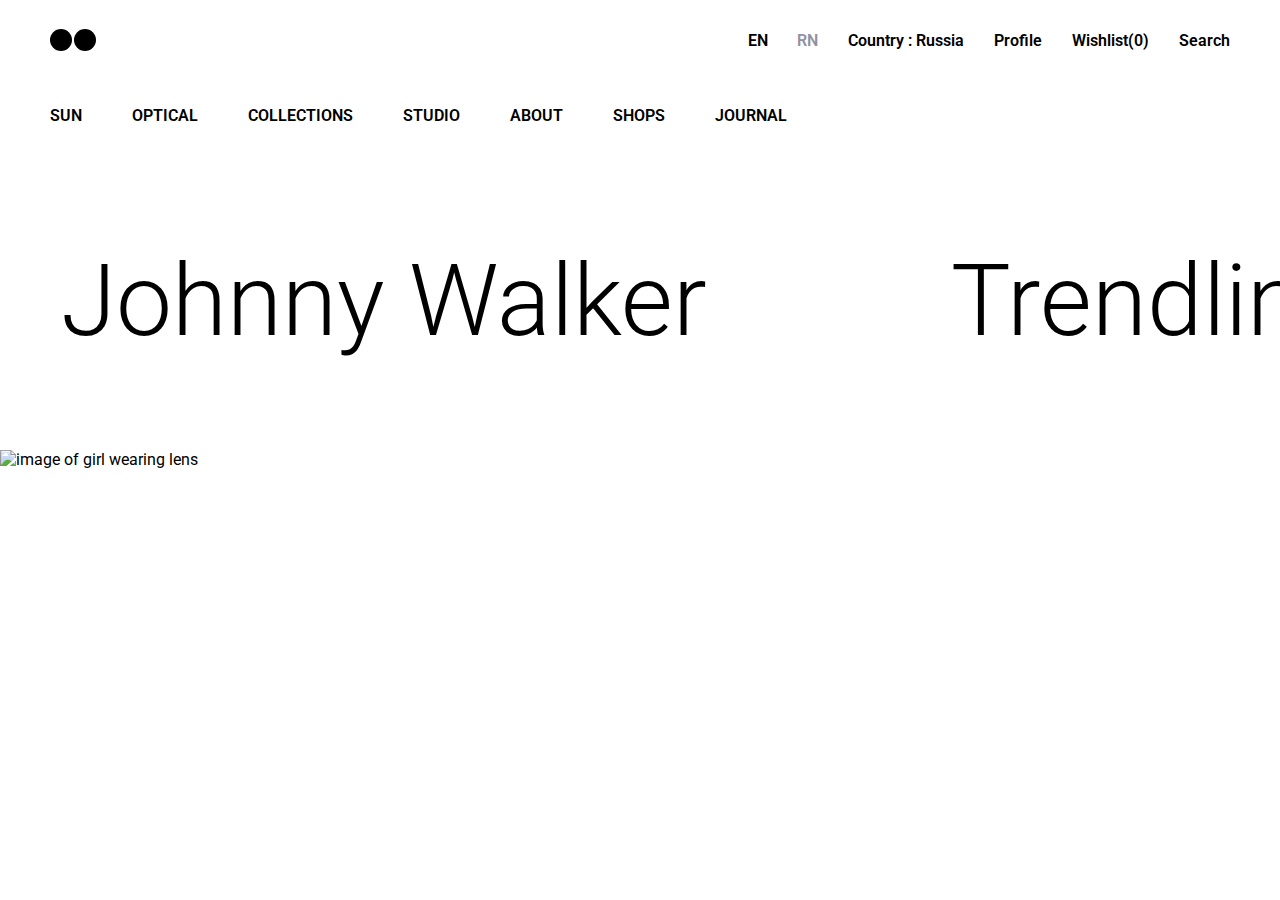
==== Day11-Project-3/day11.html @ 5ed3c9ab "First Commit" ====
<!DOCTYPE html>
<html lang="en">
<head>
    <meta charset="UTF-8">
    <meta name="viewport" content="width=device-width, initial-scale=1.0">
    <title>Project-3</title>
   
    <link rel="stylesheet" href="day11.css">
</head>
<body>
    <div id="main">
        <div id="nav">
            <div id="nav-part1">
               <div class="gola"></div>
               <div class="gola"></div>
            </div>
            <div id="nav-part2">
                <h4>EN <span>RN</span></h4>
                <h4>Country : Russia</h4>
                <h4>Profile</h4>
                <h4>Wishlist(0)</h4>
                <h4>Search</h4>
            </div>
        </div>
        <div id="nav2">
            <h3>Sun</h3>
            <h3>optical</h3>
            <h3>collections</h3>
            <h3>studio</h3>
            <h3>about</h3>
            <h3>shops</h3>
            <h3>journal</h3>
        </div>
        <div id="content">
            <div id="text-content">
                <div class="elem">
                    <h1>Johnny Walker</h1>
                </div>
                <div class="elem">
                    <h1>Trendline</h1>
                </div>
                <div class="elem">
                    <h1>Blender</h1>
                </div>
                <div class="elem">
                    <h1>Zerry</h1>
                </div>
                <div class="elem">
                    <h1>Loves</h1>
                </div>
                <div class="elem">
                    <h1>Perry</h1>
                </div>
            
            </div>
               <div id="image-content">
            <img src="https://plus.unsplash.com/premium_photo-1669704098858-8cd103f4ac2e?q=80&w=1888&auto=format&fit=crop&ixlib=rb-4.0.3&ixid=M3wxMjA3fDB8MHxwaG90by1wYWdlfHx8fGVufDB8fHx8fA%3D%3D" alt="image of girl wearing lens">
            <img src="https://plus.unsplash.com/premium_photo-1677525515462-f654f1dad379?q=80&w=1770&auto=format&fit=crop&ixlib=rb-4.0.3&ixid=M3wxMjA3fDB8MHxwaG90by1wYWdlfHx8fGVufDB8fHx8fA%3D%3D" alt="image of girl wearing lens">
    
            <img src="https://images.unsplash.com/photo-1460904577954-8fadb262612c?q=80&w=1990&auto=format&fit=crop&ixlib=rb-4.0.3&ixid=M3wxMjA3fDB8MHxwaG90by1wYWdlfHx8fGVufDB8fHx8fA%3D%3D" alt="image of girl wearing lens">
        </div>
        </div>
    </div>
</body>
</html>
---- Day11-Project-3/day11.css ----
@import url('https://fonts.googleapis.com/css2?family=Roboto:ital,wght@0,100;0,300;0,400;0,500;0,700;0,900;1,100;1,300;1,400;1,500;1,700;1,900&display=swap');

*{
    margin: 0;
    padding: 0;
    box-sizing: border-box;

}
html,body{
    width: 100%;
    height: 100%;
    font-family: roboto;
}
#main{
    width: 100%;
    height: 100%;
    /* background-color: white; */
}
#nav{
    height: 80px;
    width: 100%;
    /* background-color: red; */
    display: flex;
    align-items: center;
    justify-content: space-between;
    padding: 0 50px;
}
#nav-part1{
    display: flex;
    align-items: center;
    justify-content: center;
    gap: 2px;
}
.gola{
    height: 22px;
    width: 22px;
    background-color: black;
    border-radius: 50%;
}
#nav-part2{
    display: flex;
    align-items: center;
    justify-content: center;
    gap: 30px;

}
#nav-part2 h4{
    font-size: 16x;
    font-weight: 600;
}
#nav-part2 h4 span{
    color: rgb(145, 145, 161);
    margin-left: 25px;
}
#nav2{
    height: 70px;
    width: 100%;
    /* background-color:red; */
    display: flex;
    align-items: center;
    padding: 0 50px;
    gap: 50px;
}
#nav2 h3{
    font-size: 16px;
    font-weight: 600;
    text-transform: uppercase;
}
#content{
    height: calc(100% - 150px);
    width: 100%;
    /* background: aquamarine; */
}
#text-content{
    height: 40%;
    width: 100%;
    /* background-color: burlywood; */
    display: flex;
    flex-wrap: nowrap;
    overflow-x: auto;
}
#text-content::-webkit-scrollbar{
    background-color: transparent;
    height: 7px;
   
}
#text-content::-webkit-scrollbar-thumb{
    background: orangered;
}
.elem{
    flex-shrink: 0;
    height: 100%;
    width: 60%;
    /* background-color: red;    */
    /* border: 2px solid black; */
    display: flex;
    align-items: center;
    justify-content: center;
}
.elem h1{
    font-size: 100px;
    font-weight: 300;
}
#image-content{
    height: 60%;
    width: 100%;
    /* background-color: pink; */
    display: flex;
    overflow-x: auto;
}
#image-content::-webkit-scrollbar{
    display: none;
}
#image-content img{
    flex-shrink: 0;
    height: 100%;
    width: 100%;
    /* background-color: pink; */
    object-fit: cover;
}
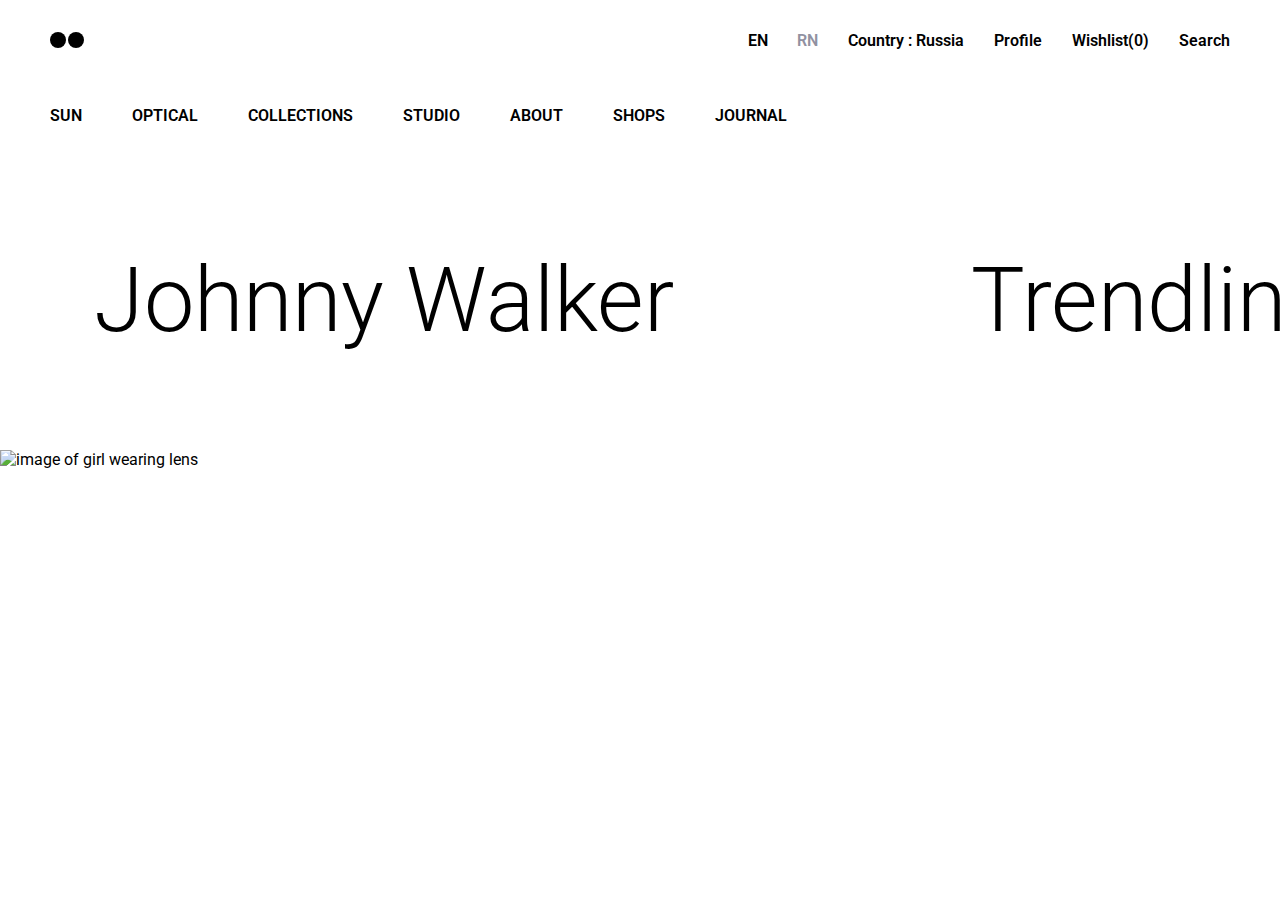
==== commit 5e1c2c71: "part-5" ====
--- a/Day11-Project-3/day11.html
+++ b/Day11-Project-3/day11.html
@@ -4,7 +4,10 @@
     <meta charset="UTF-8">
     <meta name="viewport" content="width=device-width, initial-scale=1.0">
     <title>Project-3</title>
-   
+   <link
+    href="https://cdn.jsdelivr.net/npm/remixicon@4.3.0/fonts/remixicon.css"
+    rel="stylesheet"
+/>  
     <link rel="stylesheet" href="day11.css">
 </head>
 <body>
@@ -20,6 +23,7 @@
                 <h4>Profile</h4>
                 <h4>Wishlist(0)</h4>
                 <h4>Search</h4>
+                <h5><i class="ri-menu-3-fill"></i></h5>
             </div>
         </div>
         <div id="nav2">
@@ -62,4 +66,4 @@
         </div>
     </div>
 </body>
-</html>+</html>
--- a/Day11-Project-3/day11.css
+++ b/Day11-Project-3/day11.css
@@ -26,6 +26,9 @@
     justify-content: space-between;
     padding: 0 50px;
 }
+#nav h5{
+    display: none;
+}
 #nav-part1{
     display: flex;
     align-items: center;
@@ -33,8 +36,8 @@
     gap: 2px;
 }
 .gola{
-    height: 22px;
-    width: 22px;
+    height: 16px;
+    width: 16px;
     background-color: black;
     border-radius: 50%;
 }
@@ -99,7 +102,8 @@
     justify-content: center;
 }
 .elem h1{
-    font-size: 100px;
+    /* font-size: 100px; */
+    font-size: 7vw;
     font-weight: 300;
 }
 #image-content{
@@ -118,4 +122,119 @@
     width: 100%;
     /* background-color: pink; */
     object-fit: cover;
+}
+ 
+@media(max-width:600px) {
+    #nav{
+        height: 70px;
+        padding: 0 25px;
+    }
+    #nav h5{
+        display: initial;
+    }
+    #nav h5 i{
+        font-size: 20px;
+        font-weight: 600;
+    }
+    #nav-part1{
+        gap: 0px;
+    }
+   
+    #nav-part2{
+        gap: 30px;
+    
+    }
+    #nav-part2 h4{
+        font-size: 13x;
+        display: none;
+        font-weight: 600;
+    }
+
+    #nav-part2 h4:nth-child(1){
+        display: initial;
+        margin-right: 10px;
+    }
+
+    #nav-part2 h4 span{
+        color: rgb(145, 145, 161);
+        margin-left: 25px;
+    }
+    .gola{
+        height: 16px;
+        width: 16px;
+        background-color: black;
+        border-radius: 50%;
+    }
+    #nav2{
+        height: 70px;
+        width: 100%;
+        /* background-color:red; */
+        display: flex;
+        align-items: center;
+        justify-content: space-between;
+        padding: 0 10px;
+        gap: 7px;
+    }
+    #nav2 h3{
+        font-size: 3vw;
+        font-weight: 500;
+        text-transform: uppercase;
+        color: #444;
+    }
+    #content{
+        height: calc(100% - 140px);
+        width: 100%;
+        /* background: aquamarine; */
+    }
+    #text-content{
+        height: 35%;
+        width: 100%;
+        /* background-color: burlywood; */
+        display: flex;
+        flex-wrap: nowrap;
+        overflow-x: auto;
+    }
+    #text-content::-webkit-scrollbar{
+        background-color: transparent;
+        height: 5px;
+       
+    }
+    #text-content::-webkit-scrollbar-thumb{
+        background: orangered;
+    }
+    .elem{
+        flex-shrink: 0;
+        height: 100%;
+        width: fit-content;
+        /* background-color: red;    */
+        /* border: 2px solid black; */
+        display: flex;
+        align-items: center;
+        justify-content: center;
+        margin-right: 20px;
+    }
+    .elem h1{
+        /* font-size: 100px; */
+        font-size: 24vw;
+        white-space: nowrap;
+        font-weight: 300;
+    }
+    #image-content{
+        height: 65%;
+        width: 100%;
+        /* background-color: pink; */
+        display: flex;
+        overflow-x: auto;
+    }
+    #image-content::-webkit-scrollbar{
+        display: none;
+    }
+    #image-content img{
+        flex-shrink: 0;
+        height: 100%;
+        width: 100%;
+        /* background-color: pink; */
+        object-fit: center;
+    }
+     
 }